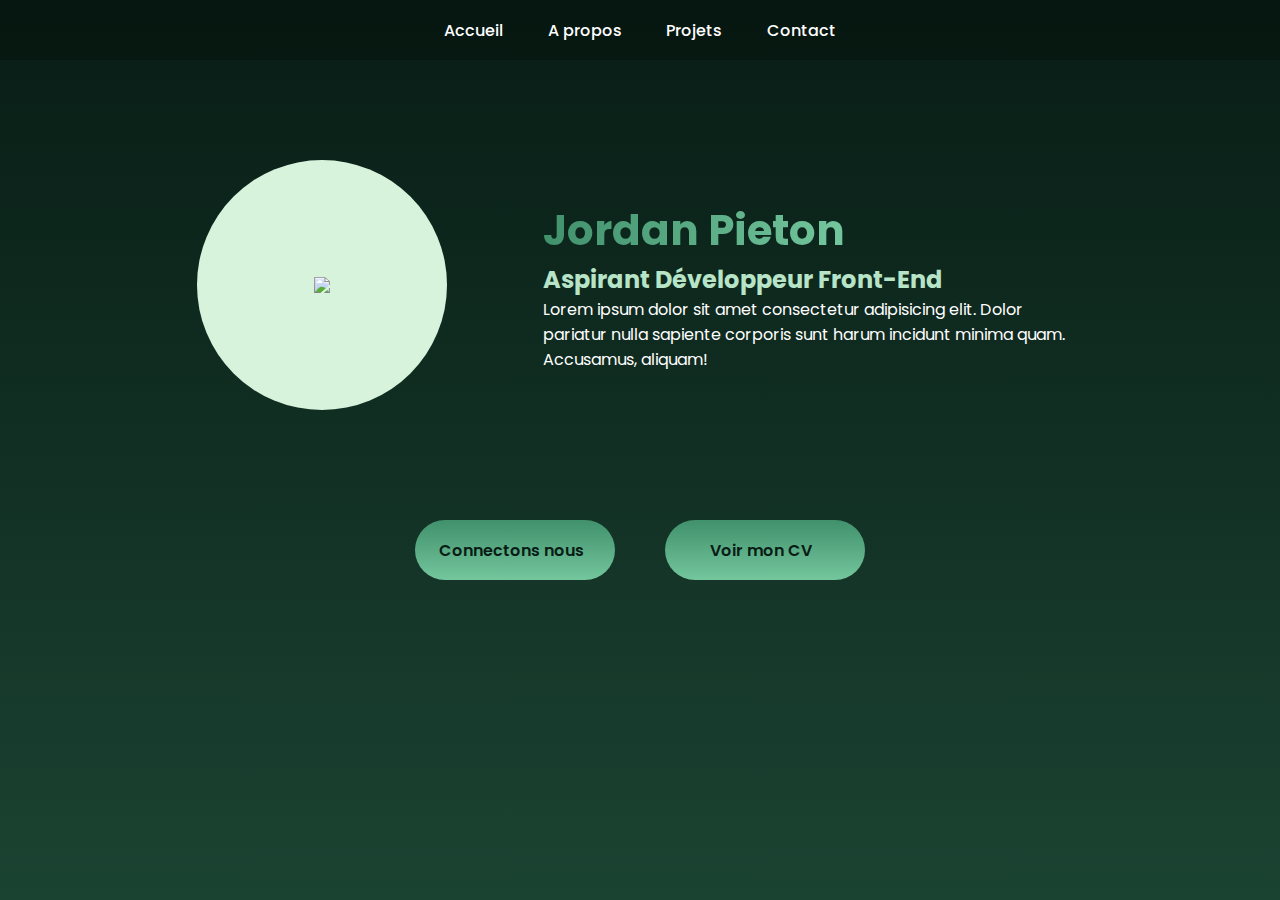
==== index.html @ 96c4c120 "index" ====
<!DOCTYPE html>
<html lang="fr">
  <head>
    <meta charset="UTF-8" />
    <meta name="viewport" content="width=device-width, initial-scale=1.0" />
    <link rel="stylesheet" href="style.css" />
    <link rel="preconnect" href="https://fonts.googleapis.com" />
    <link rel="preconnect" href="https://fonts.gstatic.com" crossorigin />
    <link
      href="https://fonts.googleapis.com/css2?family=Poppins:ital,wght@0,100;0,200;0,300;0,400;0,500;0,600;0,700;0,800;0,900;1,100;1,200;1,300;1,400;1,500;1,600;1,700;1,800;1,900&display=swap"
      rel="stylesheet"
    />
    <link rel="stylesheet" href="https://cdnjs.cloudflare.com/ajax/libs/font-awesome/6.5.2/css/all.min.css" integrity="sha512-SnH5WK+bZxgPHs44uWIX+LLJAJ9/2PkPKZ5QiAj6Ta86w+fsb2TkcmfRyVX3pBnMFcV7oQPJkl9QevSCWr3W6A==" crossorigin="anonymous" referrerpolicy="no-referrer" />
    <title>Mon Portfolio</title>
  </head>
  <body>
    <header>
        <nav>
            <ul>
                <li><a href="index.html" title="Accueil">Accueil</a></li>
                <li><a href="#" title="A propos de moi">A propos</a></li>
                <li><a href="#" title="Mes Projets">Projets</a></li>
                <li><a href="#" title="Me contacter">Contact</a></li>
            </ul>
        </nav>
    </header>
    <main class="index-main">
        <div class="avatar"><img src='https://avataaars.io/?avatarStyle=Transparent&topType=LongHairBun&accessoriesType=Prescription02&hairColor=BrownDark&facialHairType=BeardLight&facialHairColor=BrownDark&clotheType=Hoodie&clotheColor=Black&eyeType=Squint&eyebrowType=DefaultNatural&mouthType=Twinkle&skinColor=Light'
            /></div>
        <div class="bio">
            <h2><span class="name">Jordan Pieton</span></h2>
            <h4>Aspirant Développeur Front-End</h4>
            <p>Lorem ipsum dolor sit amet consectetur adipisicing elit. Dolor pariatur nulla sapiente corporis sunt harum incidunt minima quam. Accusamus, aliquam!</p>
        </div>
    </main>
    <footer>
        <a href="#"><div class="btn">Connectons nous &nbsp; <i class="fa-brands fa-linkedin"></i></div></a>
        <a href="#"><div class="btn">Voir mon CV &nbsp;  <i class="fa-solid fa-file-contract"></i></div></a>
    </footer>
  </body>
</html>
---- style.css ----
/* Color palette : light to dark
1- #D8F3DC
2- #B7E4C7
3- #95D5B2
4- #74C69D
5- #52B788
6- #40916C
7- #2D6A4F
8- #1B4332
9- #081C15
*/

*{
    margin: 0;
    padding: 0;
    box-sizing: border-box;
    outline: none;
    overflow: hidden;
    text-decoration: none;
}

body{
    font-family: 'Poppins' , sans-serif;
    background: linear-gradient(to bottom , #081c15 , #1B4332);
    height: 100vh;
    color: #fff;
}

header{
    padding: 0px 400px;
    background: rgba(0, 0, 0, 0.2);
}

nav {
    height: auto;
}

nav ul{
    height: 60px;
    display: flex;
    justify-content: space-evenly;
    align-items: center;
}

nav ul li{
    transition: 0.3s cubic-bezier(.5,1.87,.62,.42);
}

nav ul li:hover{
    transform: translateY(-8px);
}

nav ul li a{
    color: #fff;
    font-weight: 500;
}

.index-main{
    display: flex;
    justify-content: space-evenly;
    padding: 100px;
}

.avatar{
    display: flex;
    background: #D8F3DC;
    border-radius: 50%;
    height: 250px;
    width: 250px;
    justify-content: center;
    align-items: center;
    max-width: 50%;
    cursor: pointer;
    transition: 0.6s cubic-bezier(.5,1.87,.62,.42);
}

.avatar:hover{
    transform: rotate(360deg);
}

.bio{
    font-size: 16px;
    max-width: 50%;
    height: auto;
    display: flex;
    flex-direction: column;
    justify-content: center;
}

.bio h4{
    font-size: 24px;
    color: #B7E4C7;
}

.name{
    font-size: 42px;
    font-weight: 700;
    background: linear-gradient(to right , #40916C , #74C69D);
    background-clip: text;
    -webkit-background-clip: text;
    -webkit-text-fill-color: transparent;
}

footer{
    display: flex;
    justify-content: center;
    gap: 50px;
}

.btn{
    display: flex;
    background: linear-gradient(to bottom , #40916C , #74C69D);
    height: 60px;
    width: 200px;
    border-radius: 30px;
    justify-content: center;
    align-items: center;
    cursor: pointer;
    margin-top: 10px;
    transition: 0.3s cubic-bezier(.5,1.87,.62,.42);
}

.btn:hover{
    transform: translateY(-8px);
    background: transparent;
    color: #D8F3DC;
    border: 2px solid #D8F3DC;
}

footer a{
    color: #081c15;
    font-weight: 600;
}
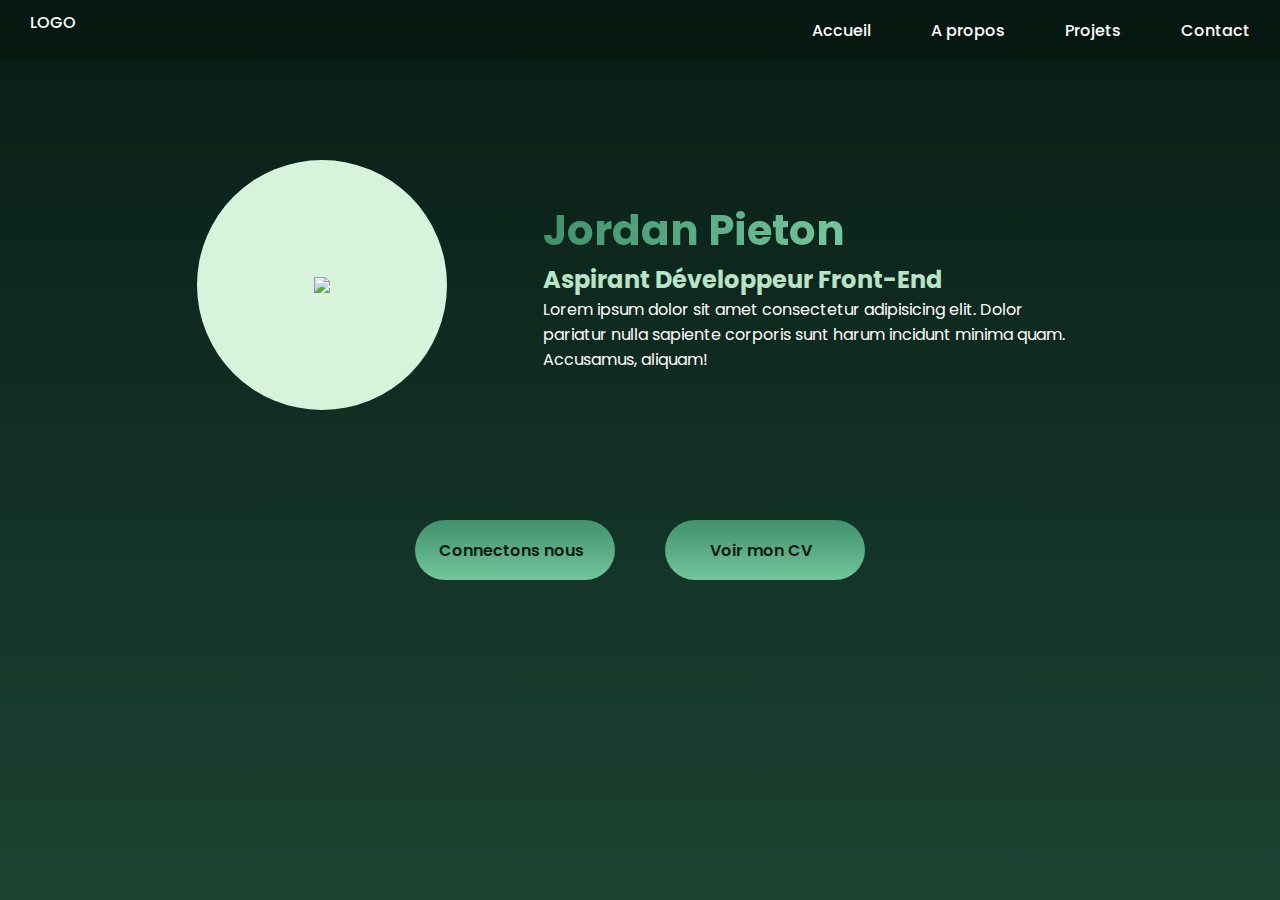
==== commit 4b64748e: "08052024" ====
--- a/index.html
+++ b/index.html
@@ -15,14 +15,15 @@
   </head>
   <body>
     <header>
-        <nav>
-            <ul>
-                <li><a href="index.html" title="Accueil">Accueil</a></li>
-                <li><a href="#" title="A propos de moi">A propos</a></li>
-                <li><a href="#" title="Mes Projets">Projets</a></li>
-                <li><a href="#" title="Me contacter">Contact</a></li>
-            </ul>
-        </nav>
+      <nav>
+        <ul>
+            <li><a href="index.html">LOGO</a></li>
+            <li><a href="index.html" title="Accueil">Accueil</a></li>
+            <li><a href="#" title="A propos de moi">A propos</a></li>
+            <li><a href="#" title="Mes Projets">Projets</a></li>
+            <li><a href="#" title="Me contacter">Contact</a></li>
+        </ul>
+     </nav>
     </header>
     <main class="index-main">
         <div class="avatar"><img src='https://avataaars.io/?avatarStyle=Transparent&topType=LongHairBun&accessoriesType=Prescription02&hairColor=BrownDark&facialHairType=BeardLight&facialHairColor=BrownDark&clotheType=Hoodie&clotheColor=Black&eyeType=Squint&eyebrowType=DefaultNatural&mouthType=Twinkle&skinColor=Light'
@@ -37,5 +38,6 @@
         <a href="#"><div class="btn">Connectons nous &nbsp; <i class="fa-brands fa-linkedin"></i></div></a>
         <a href="#"><div class="btn">Voir mon CV &nbsp;  <i class="fa-solid fa-file-contract"></i></div></a>
     </footer>
+    <script src="script.js"></script>
   </body>
-</html>
+</html>--- a/style.css
+++ b/style.css
@@ -27,23 +27,30 @@
 }
 
 header{
-    padding: 0px 400px;
+    width: 100%;
     background: rgba(0, 0, 0, 0.2);
 }
 
 nav {
-    height: auto;
+    height: 60px;
+    width: 100%;
+    box-shadow: 3px 3px 5px rgba(0, 0, 0, 0.1);
 }
 
 nav ul{
-    height: 60px;
+    width: 100%;
     display: flex;
-    justify-content: space-evenly;
+    justify-content: flex-end;
     align-items: center;
 }
 
 nav ul li{
+    height: 60px;
     transition: 0.3s cubic-bezier(.5,1.87,.62,.42);
+}
+
+nav ul li:first-child{
+    margin-right: auto;
 }
 
 nav ul li:hover{
@@ -53,6 +60,10 @@
 nav ul li a{
     color: #fff;
     font-weight: 500;
+    height: 100%;
+    display: flex;
+    align-items: center;
+    padding: 0 30px;
 }
 
 .index-main{
@@ -71,7 +82,7 @@
     align-items: center;
     max-width: 50%;
     cursor: pointer;
-    transition: 0.6s cubic-bezier(.5,1.87,.62,.42);
+    transition: 1s cubic-bezier(.31,1.95,.59,.53);
 }
 
 .avatar:hover{
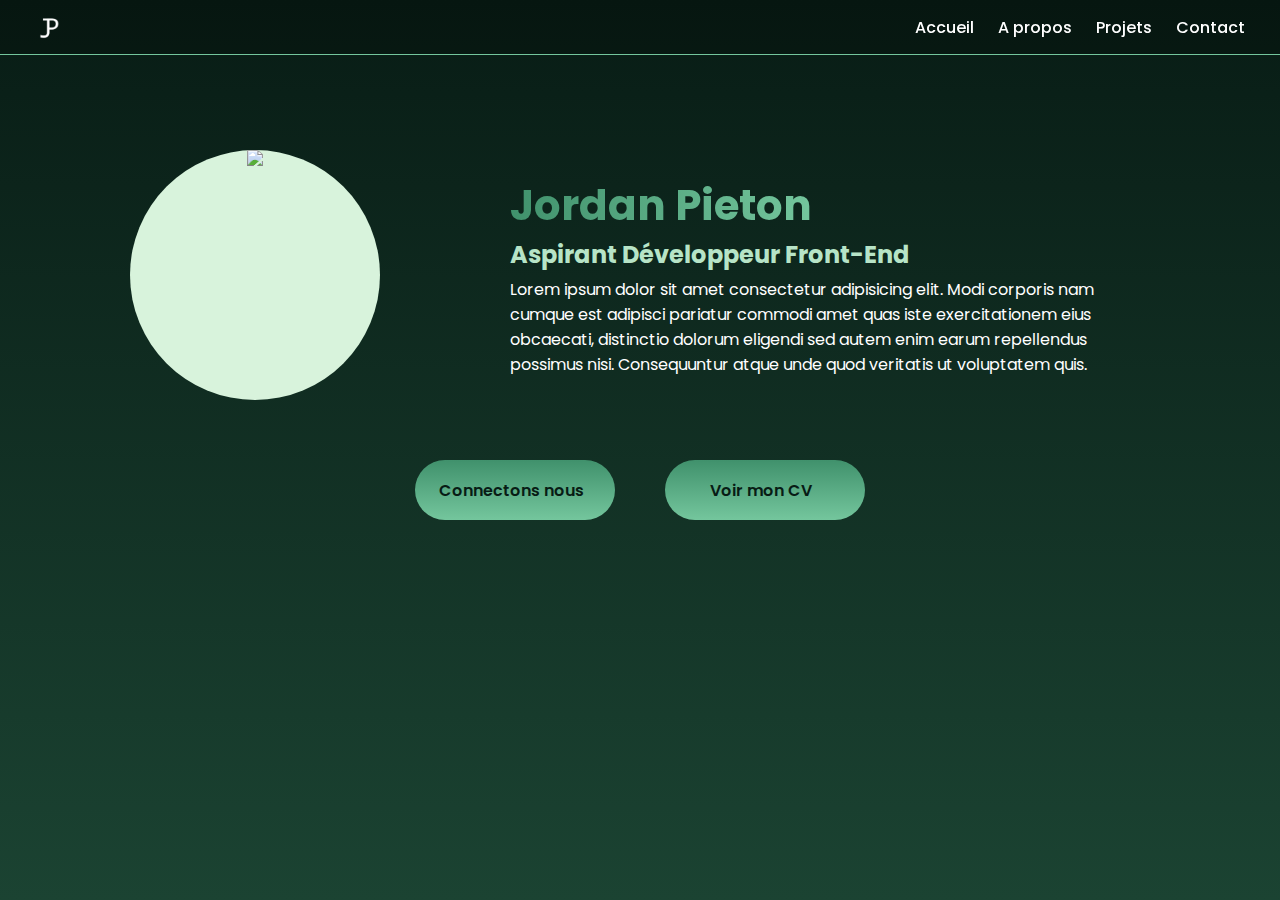
==== commit 656d1875: "logo" ====
--- a/index.html
+++ b/index.html
@@ -16,13 +16,20 @@
   <body>
     <header>
       <nav>
-        <ul>
-            <li><a href="index.html">LOGO</a></li>
-            <li><a href="index.html" title="Accueil">Accueil</a></li>
-            <li><a href="#" title="A propos de moi">A propos</a></li>
-            <li><a href="#" title="Mes Projets">Projets</a></li>
-            <li><a href="#" title="Me contacter">Contact</a></li>
-        </ul>
+           <a href="index.html" class="nav-icon" aria-label="visit homepage" aria-current="page"><img src="img/JP.png" alt=""></a>
+           <div class="main-navlinks">
+               <button class="hamburger" type="button" aria-label="Toggle navigation" aria-expanded="false">
+                   <span></span>
+                   <span></span>
+                   <span></span>
+               </button>
+               <div class="navlinks-container">
+                   <a href="index.html" aria-current="page">Accueil</a>
+                   <a href="about.html">A propos</a>
+                   <a href="projects.html">Projets</a>
+                   <a href="contact.html">Contact</a>
+              </div>
+           </div>
      </nav>
     </header>
     <main class="index-main">
@@ -31,7 +38,12 @@
         <div class="bio">
             <h2><span class="name">Jordan Pieton</span></h2>
             <h4>Aspirant Développeur Front-End</h4>
-            <p>Lorem ipsum dolor sit amet consectetur adipisicing elit. Dolor pariatur nulla sapiente corporis sunt harum incidunt minima quam. Accusamus, aliquam!</p>
+            <p>Lorem ipsum dolor sit amet consectetur adipisicing elit.
+              Modi corporis nam cumque est adipisci pariatur commodi amet
+              quas iste exercitationem eius obcaecati, distinctio dolorum
+              eligendi sed autem enim earum repellendus possimus nisi.
+              Consequuntur atque unde quod veritatis ut voluptatem quis.
+            </p>
         </div>
     </main>
     <footer>
--- a/style.css
+++ b/style.css
@@ -15,13 +15,15 @@
     padding: 0;
     box-sizing: border-box;
     outline: none;
-    overflow: hidden;
+    overflow: visible;
     text-decoration: none;
 }
 
 body{
     font-family: 'Poppins' , sans-serif;
     background: linear-gradient(to bottom , #081c15 , #1B4332);
+    background-size: contain;
+    background-repeat: no-repeat;
     height: 100vh;
     color: #fff;
 }
@@ -31,45 +33,71 @@
     background: rgba(0, 0, 0, 0.2);
 }
 
-nav {
-    height: 60px;
+nav{
+    position: fixed;
     width: 100%;
-    box-shadow: 3px 3px 5px rgba(0, 0, 0, 0.1);
-}
-
-nav ul{
+    display: flex;
+    align-items: center;
+    padding: 15px 25px;
+    background: rgba(0, 0, 0, 0.2);
+    box-shadow: inset 0px -1px 0px #74C69D;
+}
+
+.nav-icon{
+    display: flex;
+    align-items: center;
+    text-decoration: none;
+    margin-right: 20px;
+}
+
+.nav-icon img{
+    height: 25px;
+    width: 25px;
+    margin-left: 10px; 
+    font-weight: 400;
+    color: #fff;
+}
+
+.hamburger{
+    display: none;
+}
+
+.main-navlinks{
+    margin-left: auto;
+}
+
+.navlinks-container a{
+    margin: 0 10px;
+    font-size: 16px;
+    font-weight: 500;
+    text-decoration: none;
+    color: #fff;
+    display: inline-block;
+    position: relative;
+}
+
+.navlinks-container a::after{
+    content: '';
+    display: block;
+    position: absolute;
+    bottom: -3px;
     width: 100%;
-    display: flex;
-    justify-content: flex-end;
-    align-items: center;
-}
-
-nav ul li{
-    height: 60px;
-    transition: 0.3s cubic-bezier(.5,1.87,.62,.42);
-}
-
-nav ul li:first-child{
-    margin-right: auto;
-}
-
-nav ul li:hover{
-    transform: translateY(-8px);
-}
-
-nav ul li a{
-    color: #fff;
-    font-weight: 500;
-    height: 100%;
-    display: flex;
-    align-items: center;
-    padding: 0 30px;
+    height: 1px;
+    transform: scaleX(0);
+    transform-origin: left;
+    background: #74C69D;
+    transition: transform 0.3s ease-out;
+}
+
+.navlinks-container a:hover::after{
+    transform: scaleX(1);
 }
 
 .index-main{
     display: flex;
     justify-content: space-evenly;
-    padding: 100px;
+    padding: 150px 0 50px 0;
+    width: 100vw;
 }
 
 .avatar{
@@ -83,6 +111,11 @@
     max-width: 50%;
     cursor: pointer;
     transition: 1s cubic-bezier(.31,1.95,.59,.53);
+    overflow: hidden;
+}
+
+.avatar img{
+    height: 250px
 }
 
 .avatar:hover{
@@ -101,6 +134,7 @@
 .bio h4{
     font-size: 24px;
     color: #B7E4C7;
+    margin-bottom: 5px;
 }
 
 .name{
@@ -142,3 +176,148 @@
     color: #081c15;
     font-weight: 600;
 }
+
+@media only screen and (max-width: 800px){
+
+    nav{
+        padding: 15px 20px;
+        position: relative;
+        z-index: 9;
+    }
+
+    .index-main{
+        flex-direction: column;
+        align-items: center;
+        width: 100%;
+        padding: 60px 0 30px 0;
+    }
+
+    .avatar img{
+        height: 250px
+    }
+
+    .bio{
+        justify-content: center;
+        text-align: center;
+        margin-top: 20px;
+    }
+
+    .name{
+        line-height: 0.8;
+        margin-bottom: 10px;
+    }
+
+    footer{
+        gap: 25px;
+    }
+}
+
+@media only screen and (max-width: 620px){
+
+    .hamburger{
+        width: 20px;
+        height: 20px;
+        cursor: pointer;
+        border: none;
+        display: flex;
+        background: transparent;
+        align-items: center;
+        position: relative;
+    }
+
+    .hamburger span{
+        display: block;
+        width: 100%;
+        height: 2px;
+        background: #fff;
+        position: absolute;
+        pointer-events: none;
+        transition: opacity 0.3s 0.15s ease-out;
+    }
+
+    .hamburger span:nth-child(1),
+    .hamburger span:nth-child(3){
+        transition: transform 0.3s ease-out;
+    }
+
+    .hamburger span:nth-child(1){
+        transform: translateY(7px);
+    }
+
+    .hamburger span:nth-child(3){
+        transform: translateY(-7px);
+    }
+
+    .hamburger.open span:nth-child(1){
+        transform: translate(0) rotate(135deg);
+    }
+
+    .hamburger.open span:nth-child(2){
+        opacity: 0;
+        transition: opacity 0s ease-out;
+    }
+
+    .hamburger.open span:nth-child(3){
+        transform: translate(0) rotate(-135deg);
+    }
+    
+    .navlinks-container{
+        display: flex;
+        flex-direction: column;
+        align-items: center;
+        justify-content: center;
+        position: absolute;
+        background: #081c15;
+        top: 100%;
+        width: 100%;
+        right: 0;
+        height: 100vh;
+        padding: 15px 20px 15px 50px;
+        /* border-left: 1px solid #74C69D; */
+        transform: translate(100%);
+        transition: transform 0.3s ease-out;
+     }
+
+     .open{
+        transform: translate(0%);
+     }
+
+    .navlinks-container a{
+        color: #fff;
+        font-size: 24px;
+        margin: 10px 0;
+    }
+
+    .avatar img{
+        height: 200px
+    }
+
+    .bio{
+        width: 100%;
+        flex-grow: 1;
+        flex: none;
+    }
+
+    .avatar{
+        width: 200px;
+        height: 200px;
+    }
+
+    footer{
+        flex-direction: column;
+        align-items: center;
+        gap: 15px;
+    }
+}
+
+@media only screen and (max-width: 430px){
+
+    .avatar{
+        height: 150px;
+        width: 150px;
+    }
+
+    .nav-icon span{
+        font-size: 20px;
+    }
+}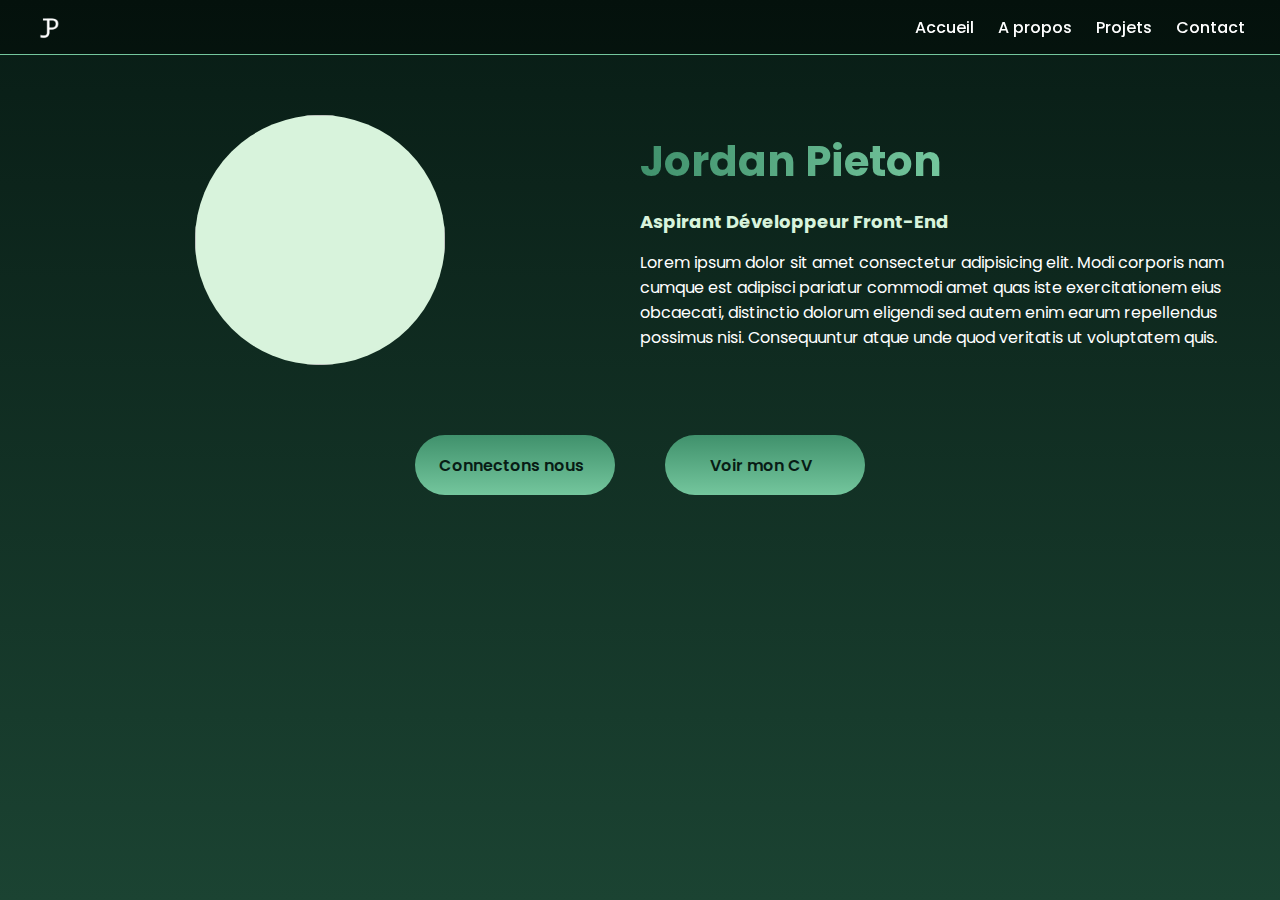
==== commit 7f934c22: "correction index responsive" ====
--- a/index.html
+++ b/index.html
@@ -16,7 +16,7 @@
   <body>
     <header>
       <nav>
-           <a href="index.html" class="nav-icon" aria-label="visit homepage" aria-current="page"><img src="img/JP.png" alt=""></a>
+           <a href="index.html" class="nav-icon" aria-label="visit homepage" aria-current="page"><img src="img/JP.png" alt="logo"></a>
            <div class="main-navlinks">
                <button class="hamburger" type="button" aria-label="Toggle navigation" aria-expanded="false">
                    <span></span>
@@ -47,7 +47,7 @@
         </div>
     </main>
     <footer>
-        <a href="#"><div class="btn">Connectons nous &nbsp; <i class="fa-brands fa-linkedin"></i></div></a>
+        <a href="https://www.linkedin.com/in/jordan-pieton-005946121/" target="_blank"><div class="btn">Connectons nous &nbsp; <i class="fa-brands fa-linkedin"></i></div></a>
         <a href="#"><div class="btn">Voir mon CV &nbsp;  <i class="fa-solid fa-file-contract"></i></div></a>
     </footer>
     <script src="script.js"></script>
--- a/style.css
+++ b/style.css
@@ -24,12 +24,13 @@
     background: linear-gradient(to bottom , #081c15 , #1B4332);
     background-size: contain;
     background-repeat: no-repeat;
-    height: 100vh;
+    height: 100dvh;
     color: #fff;
 }
 
 header{
     width: 100%;
+    height: 55px;
     background: rgba(0, 0, 0, 0.2);
 }
 
@@ -94,47 +95,32 @@
 }
 
 .index-main{
-    display: flex;
-    justify-content: space-evenly;
-    padding: 150px 0 50px 0;
-    width: 100vw;
+    width: 100%;
+    display: grid;
+    grid-template-columns: 1fr 1fr;
+    margin: 60px auto;
+    justify-content: center;
 }
 
 .avatar{
-    display: flex;
-    background: #D8F3DC;
-    border-radius: 50%;
     height: 250px;
     width: 250px;
-    justify-content: center;
-    align-items: center;
-    max-width: 50%;
-    cursor: pointer;
-    transition: 1s cubic-bezier(.31,1.95,.59,.53);
+    border-radius: 50%;
+    background: #D8F3DC;
     overflow: hidden;
+    justify-self: center;
 }
 
 .avatar img{
-    height: 250px
-}
-
-.avatar:hover{
-    transform: rotate(360deg);
+    height: 250px;
+    width: 250px;
 }
 
 .bio{
-    font-size: 16px;
-    max-width: 50%;
-    height: auto;
     display: flex;
     flex-direction: column;
-    justify-content: center;
-}
-
-.bio h4{
-    font-size: 24px;
-    color: #B7E4C7;
-    margin-bottom: 5px;
+    justify-content: space-evenly;
+    padding-right: 50px;
 }
 
 .name{
@@ -144,6 +130,15 @@
     background-clip: text;
     -webkit-background-clip: text;
     -webkit-text-fill-color: transparent;
+}
+
+.bio h4{
+    font-size: 18px;
+    color: #D8F3DC;
+}
+
+.bio p{
+    font-size: 16px;
 }
 
 footer{
@@ -185,21 +180,20 @@
         z-index: 9;
     }
 
-    .index-main{
-        flex-direction: column;
-        align-items: center;
-        width: 100%;
-        padding: 60px 0 30px 0;
+    body{
+        padding: 0;
     }
 
     .avatar img{
-        height: 250px
+        height: 250px;
+        width: 250px;
     }
 
     .bio{
-        justify-content: center;
+        justify-content: space-between;
         text-align: center;
         margin-top: 20px;
+        padding: 0 30px 0 30px;
     }
 
     .name{
@@ -212,7 +206,7 @@
     }
 }
 
-@media only screen and (max-width: 620px){
+@media only screen and (max-width: 720px){
 
     .hamburger{
         width: 20px;
@@ -278,7 +272,7 @@
         transition: transform 0.3s ease-out;
      }
 
-     .open{
+    .open{
         transform: translate(0%);
      }
 
@@ -288,19 +282,22 @@
         margin: 10px 0;
     }
 
-    .avatar img{
-        height: 200px
-    }
-
-    .bio{
-        width: 100%;
-        flex-grow: 1;
-        flex: none;
+    .index-main{
+        grid-template-columns:  1fr;
+    }
+
+    .bio p{
+        margin-top: 10px;
     }
 
     .avatar{
         width: 200px;
         height: 200px;
+    }
+
+    .avatar img{
+        height: 200px;
+        width: 200px;
     }
 
     footer{
@@ -316,8 +313,4 @@
         height: 150px;
         width: 150px;
     }
-
-    .nav-icon span{
-        font-size: 20px;
-    }
 }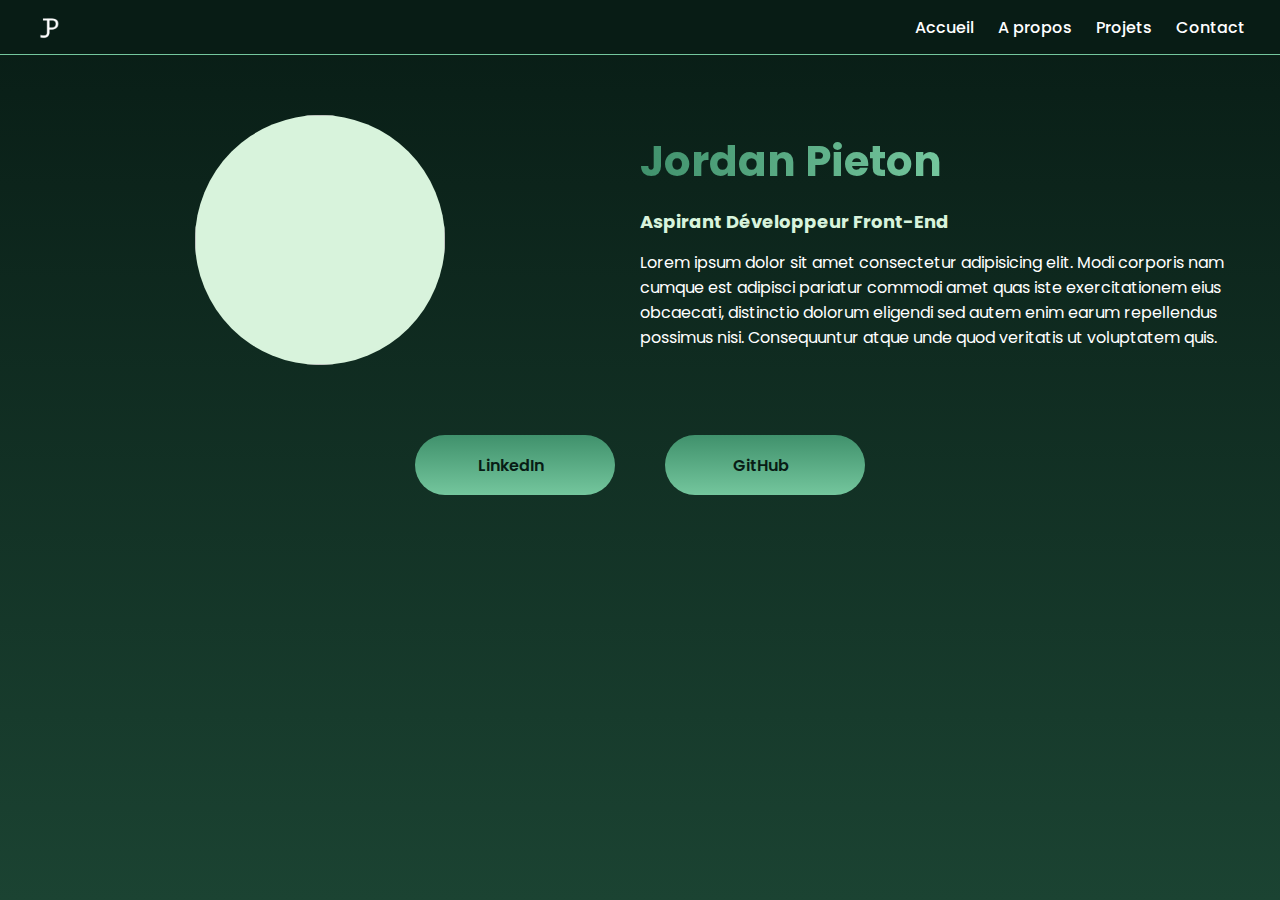
==== commit e820b21e: "v1.0" ====
--- a/index.html
+++ b/index.html
@@ -47,8 +47,8 @@
         </div>
     </main>
     <footer>
-        <a href="https://www.linkedin.com/in/jordan-pieton-005946121/" target="_blank"><div class="btn">Connectons nous &nbsp; <i class="fa-brands fa-linkedin"></i></div></a>
-        <a href="#"><div class="btn">Voir mon CV &nbsp;  <i class="fa-solid fa-file-contract"></i></div></a>
+        <a href="https://www.linkedin.com/in/jordan-pieton-005946121/" target="_blank"><div class="btn">LinkedIn &nbsp; <i class="fa-brands fa-linkedin"></i></div></a>
+        <a href="https://github.com/Jordan-182" target="_blank"><div class="btn">GitHub &nbsp; <i class="fa-brands fa-square-github"></i></div></a>
     </footer>
     <script src="script.js"></script>
   </body>
--- a/style.css
+++ b/style.css
@@ -22,8 +22,9 @@
 body{
     font-family: 'Poppins' , sans-serif;
     background: linear-gradient(to bottom , #081c15 , #1B4332);
-    background-size: contain;
+    background-size: cover;
     background-repeat: no-repeat;
+    background-attachment: fixed;
     height: 100dvh;
     color: #fff;
 }
@@ -31,7 +32,6 @@
 header{
     width: 100%;
     height: 55px;
-    background: rgba(0, 0, 0, 0.2);
 }
 
 nav{
@@ -40,7 +40,7 @@
     display: flex;
     align-items: center;
     padding: 15px 25px;
-    background: rgba(0, 0, 0, 0.2);
+    background: #081c15;
     box-shadow: inset 0px -1px 0px #74C69D;
 }
 
@@ -141,6 +141,121 @@
     font-size: 16px;
 }
 
+.about-main,
+.projects-intro,
+.contact-intro{
+    display: flex;
+    flex-direction: column;
+    gap: 20px;
+    margin: 30px 50px 0 50px;
+}
+
+.contact-links{
+    margin-top: 20px;
+    display: flex;
+    flex-direction: column;
+    justify-content: center;
+    align-items: center;
+    gap: 5px;
+}
+
+.contact-links a{
+    color: #081c15;
+    font-weight: 600;
+}
+
+.about-main h3,
+.projects-intro h3,
+.contact-intro h3{
+    text-align: center;
+    font-weight: 600;
+    font-size: 24px;
+    color: #74C69D;
+}
+
+.about-main p{
+    text-align: left;
+}
+
+.contact-main p{
+    text-align: center;
+}
+
+.projects-intro p:nth-child(2n+0){
+    text-align: left;
+}
+
+.about-main p:nth-child(2n+1),
+.projects-intro p:nth-child(2n+1){
+    color: #D8F3DC;
+    text-align: right;
+}
+
+.about-main p:last-child{
+    text-align: center;
+}
+
+.projects-main{
+    display: flex;
+    flex-direction: column;
+    gap: 15px;
+}
+
+.projects-main p{
+    text-align: center;
+    margin: 0 20px 10px 30px;
+}
+
+.project-card{
+    display: grid;
+    grid-template-columns: 1fr 1fr;
+}
+
+.project-card:nth-child(odd){
+    background: #fff;
+    height: 300px;
+}
+
+.project-card:nth-child(even){
+    background: #1B4332;
+    height: 300px;
+    width: 100%;
+}
+
+.project-title{
+    text-align: center;
+    margin: auto 0;
+}
+
+.project-title h4{
+    margin-bottom: 10px;
+}
+
+.project-bio:nth-child(even),
+.project-title:nth-child(odd){
+    text-align: center;
+    margin: auto 0;
+    color: #40916C;
+    font-weight: 500;
+}
+
+.project-bio:nth-child(odd),
+.project-title:nth-child(even){
+    text-align: center;
+    margin: auto 0;
+    color: #fff;
+    font-weight: 500;
+}
+
+.project-img{
+    height: 200px;
+    transition: transform 0.3s ease-out;
+}
+
+.project-img:hover{
+    transform: scale(1.1);
+}
+
 footer{
     display: flex;
     justify-content: center;
@@ -167,9 +282,98 @@
     border: 2px solid #D8F3DC;
 }
 
+.project-btn-odd,
+.project-btn-even{
+    display: flex;
+    padding: 10px 15px;
+    border-radius: 30px;
+    justify-content: center;
+    align-items: center;
+    font-size: 16px;
+    font-weight: 600;
+    cursor: pointer;
+    margin: 20px auto 0 auto;
+    border: 1px solid transparent;
+    transition: 0.2s ease-out;
+}
+
+.project-btn-odd{
+    background: linear-gradient(to right , #1B4332 , #2D6A4F);
+    color: #fff;
+}
+
+.project-btn-even{
+    background: linear-gradient(to right , #D8F3DC , #fff);
+    color: #1B4332;
+}
+
+.project-btn-odd:hover{
+    background: transparent;
+    color: #1B4332;
+    border: 1px solid #1B4332;
+}
+
+.project-btn-even:hover{
+    background: transparent;
+    color: #fff;
+    border: 1px solid #fff;
+}
+
+.contact-btn{
+    display: flex;
+    background: linear-gradient(to right , #40916C , #74C69D);
+    border: 2px solid transparent;
+    height: 60px;
+    width: 350px;
+    border-radius: 30px;
+    justify-content: center;
+    align-items: center;
+    cursor: pointer;
+    margin-top: 10px;
+    transition: 0.2s ease-out;
+}
+
+.contact-btn:hover{
+    background: transparent;
+    color: #D8F3DC;
+    border: 2px solid #D8F3DC;
+}
+
 footer a{
     color: #081c15;
     font-weight: 600;
+}
+
+@media only screen and (max-width: 900px){
+    .projects-intro{
+        margin: 30px 25px 0 25px;
+    }
+
+    .project-card:nth-child(odd){
+        background: #fff;
+        display: flex;
+        flex-direction: column;
+        height: auto;
+        padding: 20px 10px;
+    }
+    
+    .project-card:nth-child(even){
+        display: flex;
+        flex-direction: column;
+        background: #1B4332;
+        height: auto;
+        padding: 20px 10px;
+    }
+
+    .project-bio:nth-child(odd){
+        order: 2;
+        padding-top: 10px;
+    }
+
+    .project-bio:nth-child(even){
+        padding-top: 10px;
+    }
+
 }
 
 @media only screen and (max-width: 800px){
@@ -307,10 +511,27 @@
     }
 }
 
+@media only screen and (max-width: 490px){
+    .project-img{
+        height: 150px;
+    }
+}
+
 @media only screen and (max-width: 430px){
 
     .avatar{
         height: 150px;
         width: 150px;
     }
+
+    .avatar img{
+        height: 150px;
+        width: 150px;
+    }
+}
+
+@media only screen and (max-width: 370px){
+    .project-img{
+        height: 100px;
+    }
 }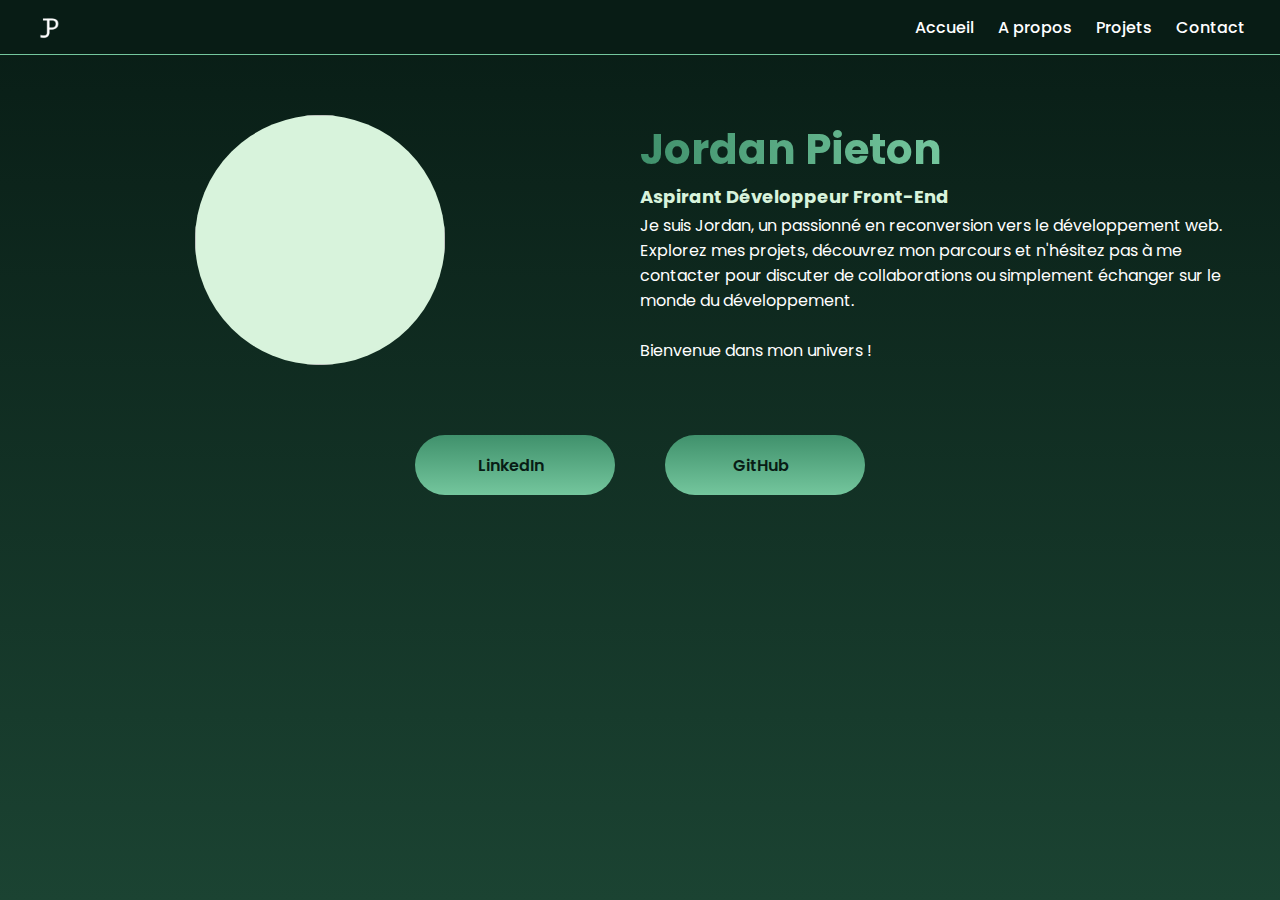
==== commit 81e57d9d: "1.01" ====
--- a/index.html
+++ b/index.html
@@ -38,11 +38,10 @@
         <div class="bio">
             <h2><span class="name">Jordan Pieton</span></h2>
             <h4>Aspirant Développeur Front-End</h4>
-            <p>Lorem ipsum dolor sit amet consectetur adipisicing elit.
-              Modi corporis nam cumque est adipisci pariatur commodi amet
-              quas iste exercitationem eius obcaecati, distinctio dolorum
-              eligendi sed autem enim earum repellendus possimus nisi.
-              Consequuntur atque unde quod veritatis ut voluptatem quis.
+            <p>Je suis Jordan, un passionné en reconversion vers le développement web.<br>
+              Explorez mes projets, découvrez mon parcours et n'hésitez pas à me contacter 
+              pour discuter de collaborations ou simplement échanger sur le monde du développement.<br> <br>
+              Bienvenue dans mon univers !
             </p>
         </div>
     </main>
